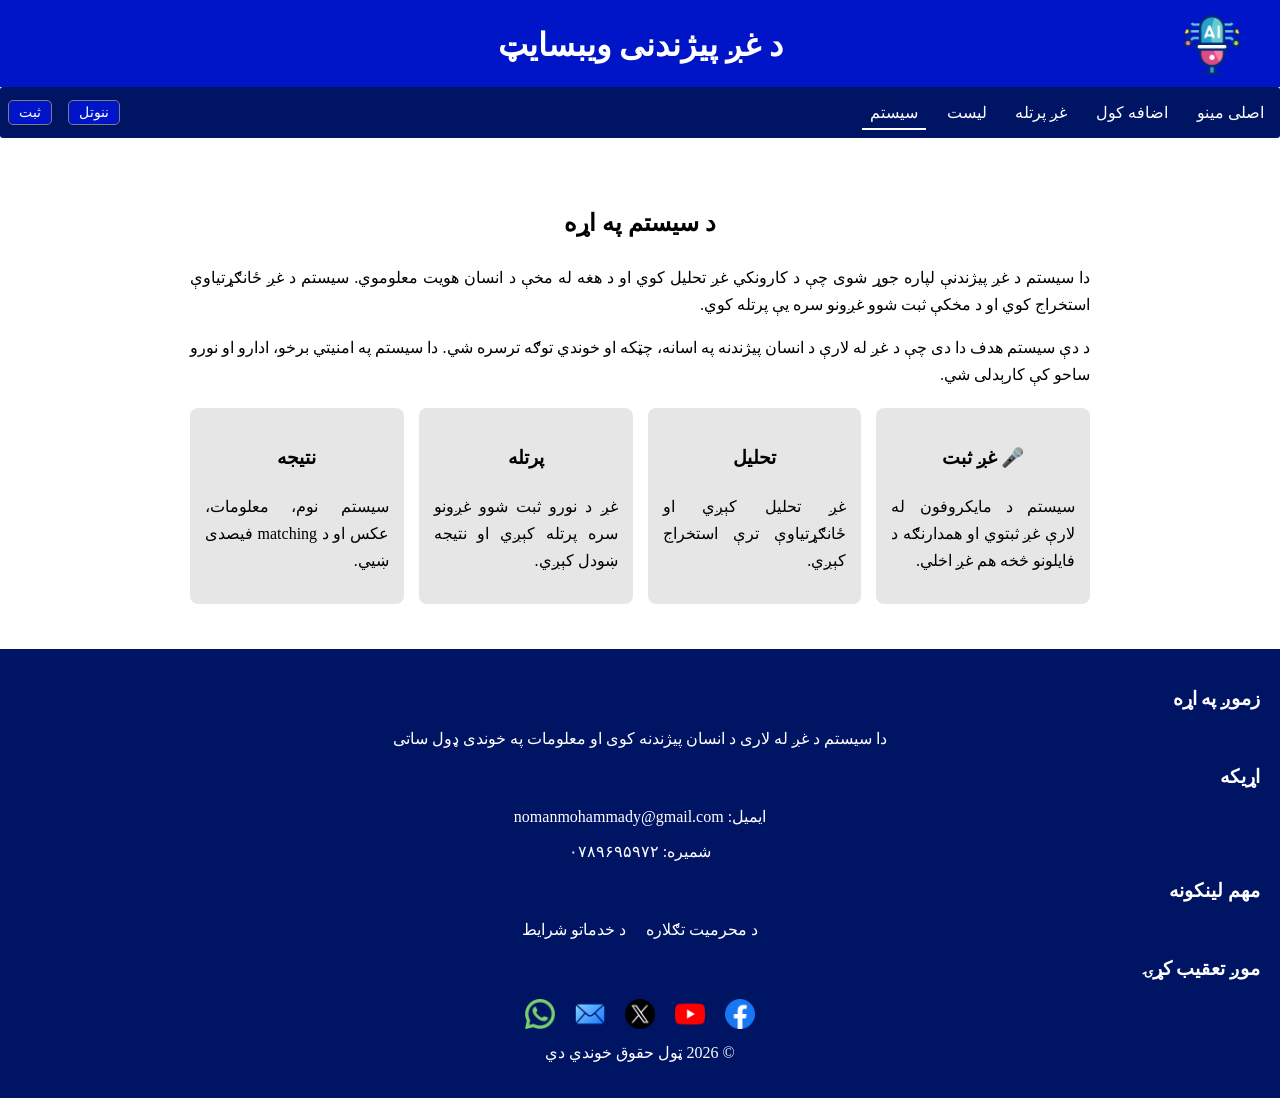
==== about.html @ 05dac70e "update design" ====
<!DOCTYPE html>
<html lang="pa" dir="rtl">
<head>
    <meta charset="UTF-8">
    <meta name="viewport" content="width=device-width, initial-scale=1.0">
    <title>غږ پیژندنه</title>
    <link rel="icon" type="image/png" href="./images/voice2.png">
    <link rel="stylesheet" href="style.css">
</head>
<body>
    <header class="header-part">
        <div class="site-brand">
            <img src="./images/voice4.png" alt="logo" class="logo">
            <h1>د غږ پیژندنی ویبسایټ</h1>
        </div>
    </header>

    <div class="manue">
        <nav class="nav-part">
            <div class="nav-right">
                <a href="./index.html" class="nav-item">اصلی مینو</a>
                <a href="./add.html" class="nav-item">اضافه کول</a>
                <a href="./compare.html" class="nav-item">غږ پرتله</a>
                <a href="./users.html" class="nav-item">لیست</a>
                <a href="about.html" class="nav-item active">سیستم</a>
            </div>
            <div class="auth-buttons">
                <a href="./login.html" class="btn login">ننوتل</a>
                <a href="./signup.html" class="btn signup">ثبت</a>
            </div>  
        </nav>
    </div>

    <main class="about-container">

        <h2>د سیستم په اړه</h2>

        <p>
            دا سیستم د غږ پیژندنې لپاره جوړ شوی چې د کارونکي غږ تحلیل کوي او د هغه له مخې د انسان هویت معلوموي.
            سیستم د غږ ځانګړتیاوې استخراج کوي او د مخکې ثبت شوو غږونو سره یې پرتله کوي.
        </p>

        <p>
            د دې سیستم هدف دا دی چې د غږ له لارې د انسان پیژندنه په اسانه، چټکه او خوندي توګه ترسره شي.
            دا سیستم په امنیتي برخو، ادارو او نورو ساحو کې کارېدلی شي.
        </p>

        <div class="about-boxes">

            <div class="about-box">
                <h3>🎤 غږ ثبت</h3>
                <p>سیستم د مایکروفون له لارې غږ ثبتوي او همدارنګه د فایلونو څخه هم غږ اخلي.</p>
            </div>

            <div class="about-box">
                <h3>تحلیل</h3>
                <p>غږ تحلیل کېږي او ځانګړتیاوې ترې استخراج کېږي.</p>
            </div>

            <div class="about-box">
                <h3>پرتله</h3>
                <p>غږ د نورو ثبت شوو غږونو سره پرتله کېږي او نتیجه ښودل کېږي.</p>
            </div>

            <div class="about-box">
                <h3>نتیجه</h3>
                <p>سیستم نوم، معلومات، عکس او د matching فیصدی ښيي.</p>
            </div>

        </div>

    </main>

    <footer class="footer-part">
        <div class="footer-container">

            <div class="footer-box">    <!--about-->
                <h3>زموږ په اړه</h3>
                <p>دا سیستم د غږ له لاری د انسان پیژندنه کوی او معلومات په خوندی ډول ساتی</p>
            </div>

            <div class="footer-box">    <!--contact-->
                <h3>اړیکه</h3>
                <p>ایمیل: nomanmohammady@gmail.com</p>
                <p>شمیره: ۰۷۸۹۶۹۵۹۷۲</p>
            </div>

            <div class="footer-box">    <!--link-->
                <h3>مهم لینکونه</h3>
                <div class="footer-link">
                    <a href="./privacy.html">د محرمیت تګلاره</a>
                    <a href="./terms.html">د خدماتو شرایط</a>
                </div>
            </div>

            <div class="footer-box">
                <h3>موږ تعقیب کړۍ</h3>
                <div class="social-icons">
                    <a href="https://facebook.com" target="_blank">
                        <img src="./images/facebook.png" alt="facebook">
                    </a>

                    <a href="https://youtube.com" target="_blank">
                        <img src="./images/youtube.png" alt="youtube">
                    </a>

                    <a href="https://twitter.com.com" target="_blank">
                        <img src="./images/twitter3.png" alt="twitter">
                    </a>

                    <a href="mailto:nomanmohammady@gmail.com" target="_blank">
                        <img src="./images/email3.png" alt="email">
                    </a>

                    <a href="https://wa.me/+93789695972" target="_blank">
                        <img src="./images/whatsapp.png" alt="whatsapp">
                    </a>
                </div>
            </div>
        </div>
        <p class="copy">© 2026 ټول حقوق خوندي دي</p>
    </footer>
    
</body>
</html>
---- style.css ----
.header-part{
    color: white;
    background-color:rgb(0, 20, 200);
    text-align: center;
    padding-top: 5px;
    padding-bottom: 1px;
}
.site-brand{
    position: relative;
    display: flex;
    align-items: center;
    justify-content: center;
}
.logo{
    width: 60px;
    height: 60px;
    border: none;
    border-radius: 50%;
    position: absolute;
    right: 3vw;
}
.home .logo{
    animation: logoSlide 1.5s ease-out;
}
@keyframes logoSlide{
    from{
        transform: translateX(-50px);
        opacity: 0;
    }
    to{
        transform: translateX(0);
        opacity: 1;
    }
}
@media (max-width: 600px){
    .site-brand{
        flex-direction: column;
        justify-content: center;
    }
    .logo{
        padding-top: 15px;
        position: static;
        margin-bottom: 3px;
    }
}

.nav-part {
    background-color: rgb(0, 20, 100);
    padding: 8px;
    display: flex;
    justify-content: space-between;
    align-items: center;
    width: 100%;
    border-radius: 3px;
}
.nav-right{
    display: flex;
    gap: 1vw;
}
.auth-buttons{
    display: flex;
    gap: 1em;
}
.close-btn{
    position: absolute;
    top: 10px;
    right: 15px;
    text-decoration: none;
    font-size: 18px;
    cursor: pointer;
}
.btn{
    color: white;
    background-color: rgb(0, 20, 200);
    border: 1px solid rgb(126, 126, 126);
    padding: 3px 10px;
    border-radius: 5px;
    text-decoration: none;
    font-size: 14px;
    transition: 0.3s;
}
.btn:hover{
    opacity: 0.8;
    transform: scale(0.9);
}
@media (max-width: 500px){
    .nav-part{
        flex-direction: column;
        align-items: center;
    }
    .nav-right{
        flex-wrap: wrap;
        justify-content: center;
    }
    .auth-buttons{
        justify-content: center;
        margin-top: 8px;
    }
    .btn{
        width: auto;
        padding: 2px 10px;
    }
}

.manue{
    position: sticky;
    top: 0;
    z-index: 1000;
    display: flex;
    justify-content: center;
    flex: 1;
}
.nav-item{
    color: rgb(255, 255, 255);
    text-decoration: none;
    position: relative;
    padding: 8px;
    transition: 0.3s;
    display: inline-block;
}

.nav-item::after{
    content: "";
    position: absolute;
    left: 0;
    bottom: 0;
    height: 2px;
    background: white;
    transition: 0.3s;
}
.nav-item:hover::after{
    width: 100%;
}
.nav-item.active::after{
    width: 100%;
}

.nav-item:hover{
    transform: scale(0.8);
    background-color: rgb(20, 40, 120);
    border-radius: 7px;
}
.nav-item:active{
    transform: scale(1.2);
}

.section-part1{
    position: relative;
    display: flex;
    justify-content: center;
    align-items: center;
}
.section-part1 img{
    border: 1px solid black;
    overflow: hidden;
    width: 100%;
    border-radius: 3px;
    padding-top: 0;
}
.text{
    position: absolute;
    text-align: center;
    top: 50%;
    left: 50%;
    transform: translate(-50%, -45%);
    color: white;
    font-size: clamp(14px, 4vw, 36px);
    width: 70%;
    background: rgba(8, 8, 10, 0.4);
    padding-right: 5px;
    padding-left: 5px;
    border-radius: 10px;
}
.container-img{
    display: flex;
    flex-wrap: wrap;
    gap: 10px;
    padding: 10px;
    justify-content: center;
}
.img-contant{
    display: flex;
    flex: 1 1 22%;
    flex-direction: column;
    justify-content: space-between;
    
    border: 1px solid black;
    background-color: rgb(0, 20, 200);
    border-radius: 8px;
    overflow: hidden;
    text-align: center;
    color: white; text-align: center;
    margin: 7px;
    padding-bottom: 10px;
}
.container-img img{
    position: relative;
    width: 100%;
    border: 1px solid black;
    overflow: hidden;
    border-radius: 5px;
}
.img-title{
    color: white;
    overflow: hidden;
}

@media (max-width: 760px){
    .img-contant{
        flex: 1 1 45%;
        max-width: 45%;
    }
}
@media (max-width: 480px){
    .img-contant{
        flex: 1 1 100%;
        max-width: 100%;
    }
}

body{
    margin: 0;
    padding: 0;
}
*{
    font-family: 'Times New Roman';
}


footer{
    color: white;
    background-color: rgb(0, 20, 100);
    flex-shrink: 0;
    margin: 0;
    padding: 20px;
    box-sizing: border-box;
}
footer p{
    text-align: center;
    color: white;
    margin-top: 10px;
}
.footer-link{
    display: flex;
    justify-content: center;
    gap: 20px;
    margin-top: 10px;
}
.footer-link a{
    color: white;
    text-decoration: none;
    transition: 0.3s;
    display: inline-block;
}
.footer-link a:hover{
    transform: scale(0.9);
}
.footer-link a:active{
    color: rgb(200, 200, 200);
}
.social-icons{
    display: flex;
    justify-content: center;
    gap: 20px;
    margin-top: 15px;
}
.social-icons img{
    width: 30px;
    height: 30px;
    transition: 0.3s;
    cursor: pointer;
    border: none;
}
.social-icons img:hover{
    transform: scale(1.2);
    filter: drop-shadow(0 4px 7px rgba(57, 102, 224, 0.6));
}
.social-icons img:active{
    transform: scale(0.9);
}

/* ---------------Login and Sign Up and Login file Design.----------------- */
.auth-body{
    display: flex;
    justify-content: center;
    align-items: center;
    height: 100vh;
    background-color: rgb(230, 235, 255);
}
.auth-container{
    background: white;
    padding: 25px;
    border-radius: 10px;
    width: 300px;
    text-align: center;
    box-shadow: 0 4px 10px rgba(0,0,0,0.2);
    margin: auto;
}
.auth-logo{
    width: 60px;
    margin-bottom: 10px;
}
.auth-container input{
    width: 90%;
    padding: 10px;
    margin: 8px auto;
    border-radius: 5px;
    border: 1px solid rgb(150, 150, 150);
    outline: none;
    display: block;
}
.auth-container button{
    width: 100%;
    padding: 10px;
    background-color: rgb(0, 20, 200);
    color: white;
    border: none;
    border-radius: 5px;
    margin-top: 10px;
    cursor: pointer;
}
.auth-container button:hover{
    opacity: 0.9;
}
.auth-container a{
    color: rgb(0, 20, 200);
    text-decoration: none;
}

/*----------------------- Add user part -----------------------*/
.add-container{
    max-width: 400px;
    margin: 30px auto;
    padding: 20px;
}
.add-container h2{
    text-align: center;
    margin-bottom: 20px;
}
.add-form{
    display: flex;
    flex-direction: column;
    gap: 20px;
}
.form-group{
    display: flex;
    flex-direction: column;
}
.form-group label{
    margin-bottom: 5px;
    font-weight: bold;
}
.form-group input{
    padding: 10px;
    border-radius: 6px;
    border: 1px solid rgb(150, 150, 150);
}
.upload-box{
    display: flex;
    gap: 10px;
    align-items: center;
}
.voice-box{
    display: flex;
    align-items: center;
    margin-top: 10px;
    gap: 5px;
    padding-bottom: 15px;
    box-sizing: border-box;
}

#recordBtn{
    width: 40px;
    height: 20px;
    border-radius: 7px;
    border: 1px solid black;
    background-color: red;
    color: white;
    font-size: 10px;
    cursor: pointer;
}
#timer{
    font-weight: bold;
    font-size: 16px;
}
.submit-btn{
    padding: 12px;
    border: none;
    background-color: green;
    color: white;
    border-radius: 6px;
    cursor: pointer;
}
.Bt{
    transition: 0.3s;
}
.Bt:hover{
    opacity: 0.8;
    transform: scale(0.9);
}
@media (max-width:600px){
    .upload-box{
        flex-direction: column;
        align-items: stretch;
    }
}
.start-btn{
    padding: 6px 12px;
    background-color: green;
    color: white;
    border: none;
    border-radius: 5px;
    cursor: pointer;
}
.stop-btn{
    padding: 6px 12px;
    background-color: red;
    color: white;
    border: none;
    border-radius: 5px;
    cursor: pointer;
}
.form-group input[disabled]{
    background-color: rgb(230, 230, 230);
}
.result-image{
    margin-top: 20px;
    text-align: center;
}
.result-image img{
    width: 120px;
    height: 120px;
    border-radius: 10px;
    object-fit: cover;
    border: 1px solid black;
}

/*----------------------- User List -----------------------*/
.users-container{
    max-width: 900px;
    margin: 30px auto;
    padding: 15px;
}
.users-container h2{
    text-align: center;
    margin-bottom: 20px;
}
.users-grid{
    display: grid;
    grid-template-columns: repeat(auto-fill, minmax(200px,1fr));
    gap: 15px;
}
.user-card{
    border: 1px solid rgb(230, 230, 230);
    border-radius: 8px;
    padding: 10px;
    background: white;
    position: relative;
}
.user-card input[type="checkbox"]{
    display: none;
}
.user-name{
    display: block;
    text-align: center;
    background: rgb(0,20,200);
    color: white;
    padding: 8px;
    border-radius: 6px;
    cursor: pointer;
}
.user-details{
    max-height: 0;
    overflow: hidden;
    transition: 0.3s;
}
.user-card input:checked ~ .user-details{
    max-height: 500px;
    margin-top: 10px;
}
.user-details input{
    width: 100%;
    margin: 5px 0;
    padding: 8px, 10px;
    box-sizing: border-box;
}
.result-image{
    text-align: center;
    margin-top: 10px;
}
.result-image img{
    width: 100px;
    height: 100px;
    border-radius: 8px;
}

/* -----------------------About page style----------------- */
.about-container{
    max-width: 900px;
    margin: 30px auto;
    padding: 15px;
    line-height: 1.7;
}
.about-container h2{
    text-align: center;
    margin-bottom: 20px;
    overflow: hidden;
}
.about-container p{
    margin-bottom: 15px;
    text-align: justify;
}
.about-boxes{
    display: grid;
    grid-template-columns: repeat(auto-fit, minmax(150px,1fr));
    gap: 15px;
    margin-top: 20px;
}
.about-box{
    background: rgb(230,230,230);
    color: black;
    padding: 15px;
    border-radius: 8px;
    text-align: center;
    transition: 0.3s;
}
.about-box:hover{
    transform: scale(1.05);
}
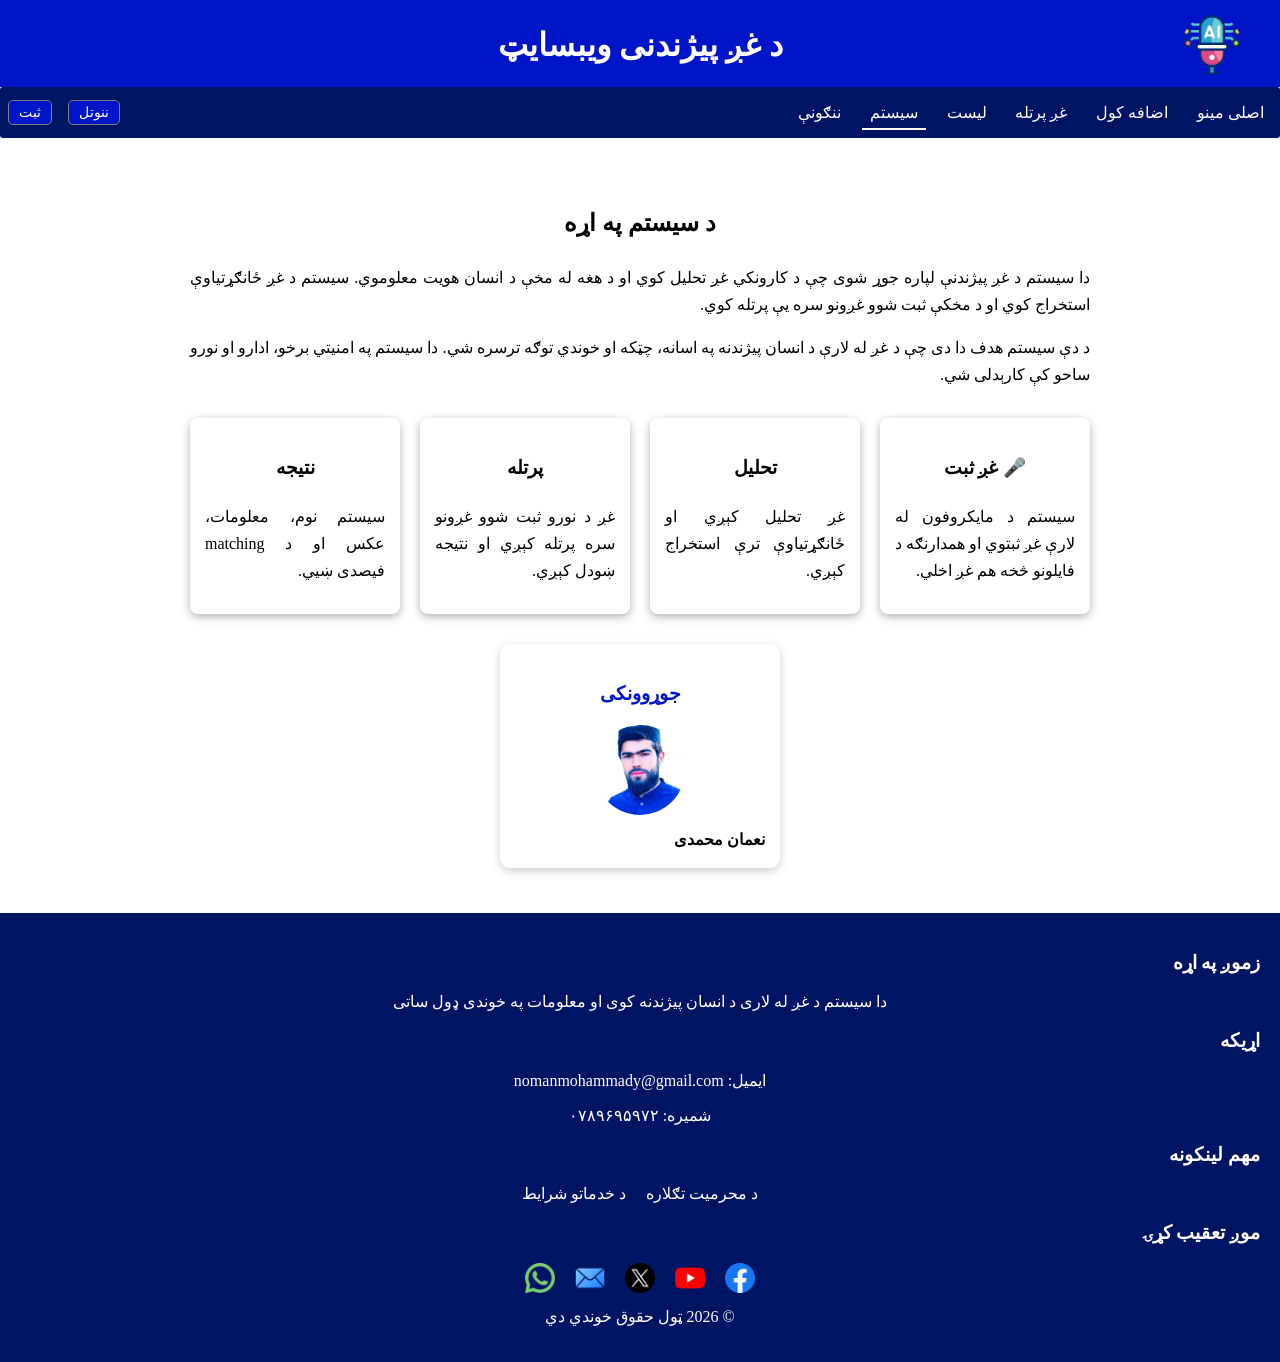
==== commit 20be2234: "update design" ====
--- a/about.html
+++ b/about.html
@@ -23,6 +23,7 @@
                 <a href="./compare.html" class="nav-item">غږ پرتله</a>
                 <a href="./users.html" class="nav-item">لیست</a>
                 <a href="about.html" class="nav-item active">سیستم</a>
+                <a href="./chellenges.html" class="nav-item">ننګونې</a>
             </div>
             <div class="auth-buttons">
                 <a href="./login.html" class="btn login">ننوتل</a>
@@ -67,6 +68,11 @@
                 <p>سیستم نوم، معلومات، عکس او د matching فیصدی ښيي.</p>
             </div>
 
+        </div>
+        <div class="developer">
+            <h3>جوړوونکی</h3>
+            <img src="./images/me.png" alt="">
+            <p>نعمان محمدی</p>
         </div>
 
     </main>
--- a/style.css
+++ b/style.css
@@ -359,6 +359,8 @@
     display: flex;
     gap: 10px;
     align-items: center;
+    flex-direction: column;
+    align-items: stretch;
 }
 .voice-box{
     display: flex;
@@ -513,17 +515,91 @@
 .about-boxes{
     display: grid;
     grid-template-columns: repeat(auto-fit, minmax(150px,1fr));
-    gap: 15px;
-    margin-top: 20px;
+    gap: 20px;
+    margin-top: 30px;
 }
 .about-box{
-    background: rgb(230,230,230);
+    background: white;
     color: black;
     padding: 15px;
     border-radius: 8px;
+    box-shadow: 0 3px 10px rgba(0,0,0,0.3);
     text-align: center;
     transition: 0.3s;
 }
 .about-box:hover{
     transform: scale(1.05);
-}+}
+/* Developer */
+.developer{
+    text-align: center;
+    margin-top: 30px;
+    padding: 15px;
+    background: white;
+    border-radius: 10px;
+    box-shadow: 0 3px 10px rgba(0,0,0,0.2);
+    max-width: 250px;
+    margin-left: auto;
+    margin-right: auto;
+    transition: 0.3s;
+}
+.developer h3{
+    margin-bottom: 10px;
+    color: rgb(0,20,200);
+}
+.developer img{
+    width: 90px;
+    height: 90px;
+    border-radius: 50%;
+    object-fit: cover;
+    /* border: 1px solid rgb(0,20,200); */
+    margin-bottom: 3px;
+    margin-top: 5px;
+}
+.developer p{
+    font-weight: bold;
+    margin: 0;
+}
+.developer:hover{
+    transform: scale(1.05);
+}
+
+/* chellenges page design */
+.challenge-container{
+    max-width: 900px;
+    margin: 30px auto;
+    padding: 15px;
+}
+.challenge-container h2{
+    text-align: center;
+    margin-bottom: 20px;
+}
+.challenge-section{
+    margin-bottom: 25px;
+}
+.challenge-section h3{
+    margin-bottom: 10px;
+}
+.challenge-boxes{
+    display: flex;
+    flex-wrap: wrap;
+    gap: 10px;
+}
+.challenge-box{
+    flex: 1 1 200px;
+    min-width: 0;
+    background: rgb(0,20,200);
+    color: white;
+    padding: 12px;
+    border-radius: 8px;
+    text-align: center;
+    transition: 0.3s;
+}
+.challenge-box:hover{
+    transform: scale(1.05);
+}
+@media (max-width: 400px){
+    .challenge-box{
+        flex: 1 1 100%;
+    }
+}
